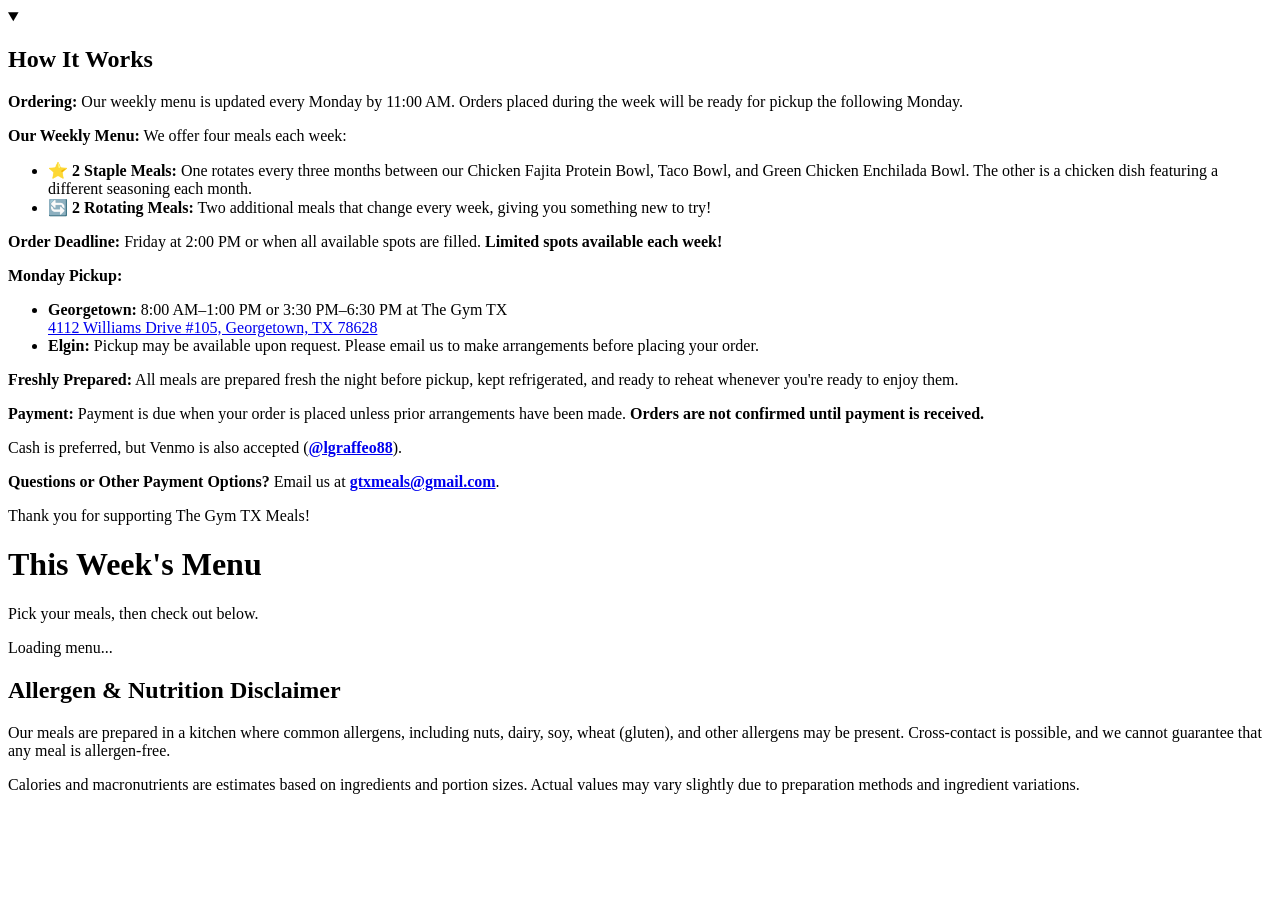
==== frontend/index.html @ 8b3946f6 "Extras & Sauces, the weekly menu in How It Works, and allergen disclaimers - Extras & Sauces: condim" ====
<!doctype html>
<html lang="en">
<head>
  <meta charset="utf-8" />
  <meta name="viewport" content="width=device-width, initial-scale=1" />
  <title>GTX Meals</title>
  <link rel="icon" href="data:," />
  <link rel="preconnect" href="https://fonts.googleapis.com" />
  <link href="https://fonts.googleapis.com/css2?family=Anton&family=Permanent+Marker&display=swap" rel="stylesheet" />
  <link rel="stylesheet" href="/css/style.css" />
</head>
<body>
  <header id="nav"></header>

  <main>
    <!-- Starts open; a customer who collapses it stays collapsed on that
         device (remembered in localStorage - see wireHowItWorks). -->
    <details class="card how-it-works" id="how-it-works" open>
      <summary><h2>How It Works</h2></summary>
      <p><strong>Ordering:</strong> Our weekly menu is updated every Monday by 11:00 AM. Orders placed during the week will be ready for pickup the following Monday.</p>
      <p><strong>Our Weekly Menu:</strong> We offer four meals each week:</p>
      <ul>
        <li><strong>⭐️ 2 Staple Meals:</strong> One rotates every three months between our Chicken Fajita Protein Bowl, Taco Bowl, and Green Chicken Enchilada Bowl. The other is a chicken dish featuring a different seasoning each month.</li>
        <li><strong>🔄 2 Rotating Meals:</strong> Two additional meals that change every week, giving you something new to try!</li>
      </ul>
      <p><strong>Order Deadline:</strong> Friday at 2:00 PM or when all available spots are filled. <strong>Limited spots available each week!</strong></p>
      <p><strong>Monday Pickup:</strong></p>
      <ul>
        <li>
          <strong>Georgetown:</strong> 8:00 AM&ndash;1:00 PM or 3:30 PM&ndash;6:30 PM at The Gym TX<br />
          <a id="pickup-directions" target="_blank" rel="noopener"
             href="https://www.google.com/maps/dir/?api=1&amp;destination=The+Gym+TX%2C+4112+Williams+Drive+%23105%2C+Georgetown+TX+78628">4112 Williams Drive #105, Georgetown, TX 78628</a>
        </li>
        <li><strong>Elgin:</strong> Pickup may be available upon request. Please email us to make arrangements before placing your order.</li>
      </ul>
      <p><strong>Freshly Prepared:</strong> All meals are prepared fresh the night before pickup, kept refrigerated, and ready to reheat whenever you're ready to enjoy them.</p>
      <p><strong>Payment:</strong> Payment is due when your order is placed unless prior arrangements have been made. <strong>Orders are not confirmed until payment is received.</strong></p>
      <p>Cash is preferred, but Venmo is also accepted (<a id="venmo-link" target="_blank" rel="noopener" href="https://venmo.com/u/lgraffeo88"><strong>@lgraffeo88</strong></a>).</p>
      <p><strong>Questions or Other Payment Options?</strong> Email us at <a id="contact-email-link" href="mailto:gtxmeals@gmail.com"><strong>gtxmeals@gmail.com</strong></a>.</p>
      <p>Thank you for supporting The Gym TX Meals!</p>
    </details>

    <h1>This Week's Menu</h1>
    <p class="muted" id="menu-intro">Pick your meals, then check out below.</p>
    <!-- Admin only: the flyer pages are where the admin sends the weekly or
         monthly menu to customers. Customers reach the monthly menu from
         the nav instead (see nav.js). -->
    <div id="admin-flyer-links" style="display:none;">
      <a class="button-link secondary" href="/menu-flyer.html?period=monthly">View this month's menu</a>
      <a class="button-link secondary" href="/menu-flyer.html?period=weekly">View this week's menu</a>
    </div>
    <p class="muted" id="ready-date-info" style="display:none;"></p>
    <p class="muted" id="login-prompt" style="display:none;"></p>
    <p class="muted" id="edit-notice" style="display:none;">Editing your previous order - update it below and place it again.</p>

    <!-- Above the menu so what's been ordered is always plainly visible;
         the checkout details stay below the menu (see #checkout-section). -->
    <section class="card order-summary" id="cart-section" style="display:none;">
      <h2>Your order</h2>
      <div id="cart-lines"></div>
      <div class="order-summary-footer">
        <strong>Total: <span id="cart-total">$0.00</span></strong>
        <a class="button-link" href="#checkout-section" id="checkout-jump">Check out</a>
      </div>
    </section>

    <!-- Shown instead of the menu while ordering is closed (Friday 4:00 PM
         to Monday 11:00 AM, or when the admin forces it closed). The open/
         closed decision comes from the API (GET /settings -> ordering). -->
    <section class="card ordering-closed" id="ordering-closed" style="display:none;">
      <svg class="ordering-closed-icon" viewBox="0 0 24 24" width="32" height="32" aria-hidden="true"
           fill="none" stroke="currentColor" stroke-width="1.6" stroke-linecap="round" stroke-linejoin="round">
        <rect x="3" y="4.5" width="15" height="14" rx="2" />
        <path d="M3 9h15M7.5 2.5v4M13.5 2.5v4" />
        <circle cx="17.5" cy="17.5" r="4.5" fill="var(--color-card)" />
        <path d="M17.5 15.5v2l1.4 1.2" />
      </svg>
      <h2>Ordering Is Currently Closed</h2>
      <p>Orders for this coming Monday's pickup are now closed.</p>
      <p>Our next menu opens for ordering <strong>Monday at 11:00 AM</strong>, with pickup the following Monday.</p>
      <p class="muted ordering-closed-hint">Want to see what's coming up? Take a look at our monthly menu!</p>
      <a class="button-link ordering-closed-button" id="view-monthly-menu" href="/menu-flyer.html?period=monthly">View Monthly Menu</a>
    </section>

    <div id="meals" class="meal-grid">
      <p class="muted">Loading menu...</p>
    </div>

    <!-- Condiments and other extras, bought by quantity on their own rather
         than as an option on one meal. Shown with the menu; hidden while
         ordering is closed or when there are none. -->
    <section class="card extras-section" id="extras-section" style="display:none;">
      <h2>Extras &amp; Sauces</h2>
      <p class="muted">Add extra sauces and condiments to your order.</p>
      <div id="extras-list"></div>
    </section>

    <section class="card" id="checkout-section" style="display:none;">
      <h2>Check out</h2>
      <div id="checkout-form">
        <!-- The name comes from the customer's profile and can't be changed
             per order (the API sets it from the profile too). -->
        <p class="checkout-customer" id="checkout-customer" style="display:none;">
          Ordering as <strong id="checkout-customer-name"></strong>
        </p>
        <p class="error" id="checkout-no-name" style="display:none;">
          Please <a href="/account.html">add your name on My Account</a> before placing an order.
        </p>

        <label for="contact-phone">Contact phone <span class="muted">(optional)</span></label>
        <input id="contact-phone" type="tel" inputmode="numeric" autocomplete="tel-national"
               placeholder="(___) ___-____" maxlength="14" />
        <p class="muted field-note">For this order only - your saved phone isn't changed.</p>

        <label for="pickup-name">Someone else picking up? <span class="muted">(optional)</span></label>
        <input id="pickup-name" type="text" placeholder="Their name" />
        <p class="muted field-note">Leave blank if you're picking it up yourself.</p>

        <p class="error" id="checkout-error" style="display:none;"></p>
        <div style="display:flex; gap:0.5rem;">
          <button id="checkout-button">Place order</button>
          <button type="button" class="secondary" id="cancel-order-button">Cancel</button>
        </div>
        <p class="muted" id="checkout-note">
          This is not a checkout - please arrange payment before or at pickup.
        </p>
        <p class="payment-warning" id="payment-warning">
          IMPORTANT: If payment is not received by Saturday morning and you have not made prior payment arrangements with us, your order will be canceled.
        </p>
      </div>
    </section>

    <section class="allergen-disclaimer" id="allergen-disclaimer">
      <h2>Allergen &amp; Nutrition Disclaimer</h2>
      <p>Our meals are prepared in a kitchen where common allergens, including nuts, dairy, soy, wheat (gluten), and other allergens may be present. Cross-contact is possible, and we cannot guarantee that any meal is allergen-free.</p>
      <p>Calories and macronutrients are estimates based on ingredients and portion sizes. Actual values may vary slightly due to preparation methods and ingredient variations.</p>
    </section>
  </main>

  <div id="toast" class="toast" role="status" aria-live="polite"></div>

  <script type="module">
    import { loadConfig } from "/js/config.js";
    import { apiRequest, formatPrice } from "/js/api.js";
    import { getValidSession, isAdmin } from "/js/cognito.js";
    import { renderNav } from "/js/nav.js";
    import { loginUrlWithReturnTo } from "/js/redirect.js";

    // How It Works: remember a customer's collapse/expand per device. Storage
    // can be unavailable (private mode, blocked site data), so every access is
    // guarded and the section just falls back to open.
    const HOW_IT_WORKS_KEY = "mealprep.howItWorksCollapsed";
    function wireHowItWorks() {
      const details = document.getElementById("how-it-works");
      try {
        if (localStorage.getItem(HOW_IT_WORKS_KEY) === "1") details.open = false;
      } catch {}
      details.addEventListener("toggle", () => {
        try {
          localStorage.setItem(HOW_IT_WORKS_KEY, details.open ? "0" : "1");
        } catch {}
      });
    }
    wireHowItWorks();
    import { addOnDetailFor, isAddOnOffered, computeUnitPriceCents, selectionsKey, formatMacros, formatPhone } from "/js/pricing.js";
    import { showToast } from "/js/toast.js";
    import { escapeHtml } from "/js/admin.js";

    renderNav();

    const cart = {}; // selectionsKey -> { meal, selectedAddOnIds, quantity }
    // Extras & sauces: extraId -> quantity (only those above 0).
    const extrasCart = {};
    let allAddOns = [];
    let orderableExtras = []; // available extras, alphabetical
    let loadedMeals = [];

    const contactPhoneInput = document.getElementById("contact-phone");
    contactPhoneInput.addEventListener("input", () => {
      contactPhoneInput.value = formatPhone(contactPhoneInput.value);
    });

    function renderCart() {
      const section = document.getElementById("cart-section");
      const checkoutSection = document.getElementById("checkout-section");
      const lines = document.getElementById("cart-lines");
      const entries = Object.entries(cart);
      const extraEntries = orderableExtras.filter((e) => extrasCart[e.extraId] > 0);

      if (entries.length === 0 && extraEntries.length === 0) {
        section.style.display = "none";
        checkoutSection.style.display = "none";
        return;
      }
      section.style.display = "block";
      checkoutSection.style.display = "block";

      let total = 0;
      lines.innerHTML = entries
        .map(([key, { meal, selectedAddOnIds, note, quantity }]) => {
          const unitPrice = computeUnitPriceCents(meal, allAddOns, selectedAddOnIds);
          total += unitPrice * quantity;
          const selectedAddOns = selectedAddOnIds.map((id) => allAddOns.find((a) => a.addOnId === id)).filter(Boolean);
          const addOnText = selectedAddOns
            .map((a) => {
              const macrosText = formatMacros(addOnDetailFor(meal, a).macros);
              return `<div class="muted" style="font-size:0.85rem;">${escapeHtml(a.name)}${macrosText ? ` - ${macrosText}` : ""}</div>`;
            })
            .join("");
          const noteText = note ? `<div class="muted" style="font-size:0.85rem;">Note: ${note}</div>` : "";
          return `<div class="cart-line-wrap" data-cart-key="${key}">
            <div class="cart-line">
              <span>${meal.name}</span>
              <div class="qty-control">
                <button type="button" class="secondary qty-minus">-</button>
                <input type="number" class="qty-input" name="qty-${key}" aria-label="Quantity for ${meal.name}" min="1" value="${quantity}" />
                <button type="button" class="secondary qty-plus">+</button>
              </div>
              <span>${formatPrice(unitPrice * quantity)}</span>
            </div>
            ${addOnText}
            ${noteText}
          </div>`;
        })
        .join("");
      lines.innerHTML += extraEntries
        .map((extra) => {
          const quantity = extrasCart[extra.extraId];
          total += extra.priceCents * quantity;
          return `<div class="cart-line-wrap cart-extra" data-extra-id="${escapeHtml(extra.extraId)}">
            <div class="cart-line">
              <span>${escapeHtml(extra.name)}</span>
              ${extraQuantityControl(extra, quantity)}
              <span>${formatPrice(extra.priceCents * quantity)}</span>
            </div>
          </div>`;
        })
        .join("");
      document.getElementById("cart-total").textContent = formatPrice(total);
      wireExtraQuantityControls(lines);

      lines.querySelectorAll(".cart-line-wrap:not(.cart-extra) .qty-minus").forEach((btn) => {
        btn.addEventListener("click", () => {
          const key = btn.closest(".cart-line-wrap").dataset.cartKey;
          setQuantity(key, cart[key].quantity - 1);
        });
      });
      lines.querySelectorAll(".cart-line-wrap:not(.cart-extra) .qty-plus").forEach((btn) => {
        btn.addEventListener("click", () => {
          const key = btn.closest(".cart-line-wrap").dataset.cartKey;
          setQuantity(key, cart[key].quantity + 1);
        });
      });
      lines.querySelectorAll(".cart-line-wrap:not(.cart-extra) .qty-input").forEach((input) => {
        input.addEventListener("change", () => {
          const key = input.closest(".cart-line-wrap").dataset.cartKey;
          setQuantity(key, parseInt(input.value, 10) || 0);
        });
      });
    }

    // The same - [n] + control in the Extras & Sauces section and the cart;
    // both change extrasCart and redraw both.
    function extraQuantityControl(extra, quantity, disabled = false) {
      const name = escapeHtml(extra.name);
      const off = disabled ? " disabled" : "";
      return `<div class="qty-control extra-qty" data-extra-id="${escapeHtml(extra.extraId)}">
        <button type="button" class="secondary extra-minus" aria-label="One fewer ${name}"${off}>-</button>
        <input type="number" class="qty-input extra-qty-input" aria-label="Quantity of ${name}" min="0" value="${quantity}"${off} />
        <button type="button" class="secondary extra-plus" aria-label="One more ${name}"${off}>+</button>
      </div>`;
    }

    function wireExtraQuantityControls(container) {
      container.querySelectorAll(".extra-qty").forEach((control) => {
        const extraId = control.dataset.extraId;
        const current = () => extrasCart[extraId] || 0;
        control.querySelector(".extra-minus").addEventListener("click", () => setExtraQuantity(extraId, current() - 1));
        control.querySelector(".extra-plus").addEventListener("click", () => setExtraQuantity(extraId, current() + 1));
        const input = control.querySelector(".extra-qty-input");
        input.addEventListener("change", () => setExtraQuantity(extraId, parseInt(input.value, 10) || 0));
      });
    }

    function setExtraQuantity(extraId, quantity) {
      if (quantity > 0) extrasCart[extraId] = quantity;
      else delete extrasCart[extraId];
      renderExtras();
      renderCart();
    }

    let extrasInteractive = false;
    function renderExtras() {
      const section = document.getElementById("extras-section");
      if (orderableExtras.length === 0) {
        section.style.display = "none";
        return;
      }
      section.style.display = "block";
      const list = document.getElementById("extras-list");
      list.innerHTML = orderableExtras
        .map((extra) => `
          <div class="extra-row">
            <span class="extra-name">${escapeHtml(extra.name)}</span>
            <span class="extra-price">${formatPrice(extra.priceCents)}</span>
            ${extraQuantityControl(extra, extrasCart[extra.extraId] || 0, !extrasInteractive)}
          </div>`)
        .join("");
      if (extrasInteractive) wireExtraQuantityControls(list);
    }

    function setQuantity(key, quantity) {
      if (quantity <= 0) {
        delete cart[key];
      } else {
        cart[key].quantity = quantity;
      }
      renderCart();
    }

    function addToCart(meal, selectedAddOnIds, note) {
      const key = selectionsKey(meal.mealId, selectedAddOnIds, note);
      if (!cart[key]) {
        cart[key] = { meal, selectedAddOnIds, note, quantity: 0 };
      }
      cart[key].quantity += 1;
      renderCart();
    }

    function setCartItem(meal, selectedAddOnIds, note, quantity) {
      const key = selectionsKey(meal.mealId, selectedAddOnIds, note);
      cart[key] = { meal, selectedAddOnIds, note, quantity };
      renderCart();
    }

    function applyEditCart() {
      const raw = sessionStorage.getItem("editOrderCart");
      if (!raw) return;
      sessionStorage.removeItem("editOrderCart");

      let data;
      try {
        data = JSON.parse(raw);
      } catch {
        return;
      }

      (data.items || []).forEach((item) => {
        const meal = loadedMeals.find((m) => m.mealId === item.mealId);
        if (!meal) return; // no longer on the menu - nothing to re-add
        setCartItem(meal, item.selectedAddOnIds || [], item.note || "", item.quantity || 1);
      });

      (data.extras || []).forEach(({ extraId, quantity }) => {
        // A hidden or deleted extra can't be ordered again.
        if (orderableExtras.some((e) => e.extraId === extraId) && quantity > 0) extrasCart[extraId] = quantity;
      });
      renderExtras();
      renderCart();

      const delivery = data.delivery || {};
      // Editing a previous order keeps that order's own phone and pickup
      // person rather than the profile's.
      if (delivery.phone) contactPhoneInput.value = formatPhone(delivery.phone);
      if (delivery.pickupName) document.getElementById("pickup-name").value = delivery.pickupName;

      document.getElementById("edit-notice").style.display = "block";
    }

    function cancelOrder() {
      Object.keys(cart).forEach((key) => delete cart[key]);
      Object.keys(extrasCart).forEach((id) => delete extrasCart[id]);
      document.getElementById("checkout-error").style.display = "none";
      renderExtras();
      renderCart();
    }

    function renderMacros(macros) {
      const text = formatMacros(macros);
      return `<p class="macros muted"${text ? "" : " hidden"}>${text}</p>`;
    }

    // One choice per meal: Regular or a single add-on (combinations like
    // "Large with Cauliflower Rice" are add-ons of their own). Under each
    // add-on: this meal's description for it, then the macros of the meal
    // with it. Choosing one also switches the macros line at the top of the
    // card to that version - see showAddOnChoice. Anyone can flip through
    // the options; only adding is restricted.
    function renderAddOnChoices(meal) {
      const visibleAddOns = allAddOns.filter((a) => a.available && isAddOnOffered(meal, a));
      if (visibleAddOns.length === 0) return "";
      const name = `addon-${meal.mealId}`;
      return `<div class="option-groups" role="radiogroup" aria-label="Options for ${escapeHtml(meal.name)}">
        <label class="option-choice">
          <input type="radio" class="addon-choice" name="${name}" value="" checked /> Regular
        </label>
        ${visibleAddOns
          .map((a) => {
            const { priceCents, description, macros } = addOnDetailFor(meal, a);
            const macrosText = formatMacros(macros); // HTML: numbers and &middot;s
            // The option's accessible name is just "Large (+$3.00)"; the two
            // lines under it are read as its description.
            const id = escapeHtml(`${name}-${a.addOnId}`);
            const describedBy = [description && `${id}-desc`, macrosText && `${id}-macros`].filter(Boolean).join(" ");
            return `
          <label class="option-choice">
            <input type="radio" class="addon-choice" name="${name}" value="${escapeHtml(a.addOnId)}"
                   aria-labelledby="${id}-name"${describedBy ? ` aria-describedby="${describedBy}"` : ""} />
            <span id="${id}-name">${escapeHtml(a.name)} (+${formatPrice(priceCents)})</span>
            ${description ? `<span class="muted addon-description" id="${id}-desc">${escapeHtml(description)}</span>` : ""}
            ${macrosText ? `<span class="muted addon-macros" id="${id}-macros">${macrosText}</span>` : ""}
          </label>`;
          })
          .join("")}
      </div>`;
    }

    function showAddOnChoice(cardEl, meal) {
      const chosen = cardEl.querySelector(".addon-choice:checked");
      const addOn = chosen && chosen.value ? allAddOns.find((a) => a.addOnId === chosen.value) : null;
      const macrosEl = cardEl.querySelector(".macros");
      // formatMacros returns HTML (numbers and &middot;s); the add-on name
      // is escaped.
      if (!addOn) {
        macrosEl.innerHTML = formatMacros(meal.macros);
      } else {
        const macrosText = formatMacros(addOnDetailFor(meal, addOn).macros);
        macrosEl.innerHTML = macrosText ? `${escapeHtml(addOn.name)}: ${macrosText}` : "";
      }
      macrosEl.hidden = !macrosEl.textContent;
    }

    function formatReadyDate(isoDate) {
      const [y, m, d] = isoDate.split("-").map(Number);
      return new Date(y, m - 1, d).toLocaleDateString(undefined, {
        weekday: "long",
        year: "numeric",
        month: "long",
        day: "numeric",
      });
    }

    async function loadMenu(config, loggedIn, admin, nextReadyDate, orderingClosed) {
      const container = document.getElementById("meals");
      const loginPrompt = document.getElementById("login-prompt");
      const interactive = loggedIn && !admin && !orderingClosed;

      if (admin) {
        loginPrompt.style.display = "block";
        loginPrompt.textContent =
          "Viewing as admin - read-only. This is just to check the menu looks right; orders are placed by customer accounts." +
          (orderingClosed ? " Ordering is closed right now, so customers see the closed message instead of this menu." : "");
      } else if (orderingClosed) {
        // Customers get the closed card in place of the menu.
        loginPrompt.style.display = "none";
        container.style.display = "none";
        document.getElementById("menu-intro").style.display = "none";
        document.getElementById("ordering-closed").style.display = "block";
        return;
      } else {
        loginPrompt.style.display = loggedIn ? "none" : "block";
        loginPrompt.innerHTML = loggedIn
          ? ""
          : `<a href="${loginUrlWithReturnTo()}">Log in or sign up</a> to pick meals and place an order.`;
      }

      try {
        const [{ meals }, { addOns }, { extras }] = await Promise.all([
          apiRequest(config.apiUrl, "/meals"),
          apiRequest(config.apiUrl, "/addons"),
          apiRequest(config.apiUrl, "/extras").catch(() => ({ extras: [] })),
        ]);
        allAddOns = addOns;
        orderableExtras = extras.filter((e) => e.available);
        extrasInteractive = interactive;

        // On the menu if it's always available, or its week-of date matches
        // the current ready date - a meal with neither (e.g. a future week's
        // meal, or one with no date set yet) stays hidden until it does.
        const available = meals.filter(
          (m) => m.available && (m.staple || (nextReadyDate && m.weekOf === nextReadyDate))
        );
        loadedMeals = available;
        if (available.length === 0) {
          container.innerHTML = `<p class="muted">No meals on the menu right now - check back soon.</p>`;
          return;
        }
        renderExtras();
        container.innerHTML = available
          .map(
            (meal) => `
          <div class="card meal-card" data-meal-id="${meal.mealId}">
            <h3>${meal.name}</h3>
            <p class="description">${meal.description || ""}</p>
            ${renderMacros(meal.macros)}
            <p class="price">${formatPrice(meal.priceCents)}</p>
            ${renderAddOnChoices(meal)}
            <label for="note-${meal.mealId}" class="muted" style="font-size:0.85rem; font-weight:normal;">Special requests</label>
            <input
              type="text" class="note-input" id="note-${meal.mealId}"
              placeholder="e.g. hold the cheese" maxlength="200"
              ${interactive ? "" : "disabled"}
            />
            <button class="add-to-order" data-meal-id="${meal.mealId}" ${interactive ? "" : "disabled"}>Add to order</button>
          </div>`
          )
          .join("");

        container.querySelectorAll(".meal-card").forEach((cardEl) => {
          const meal = available.find((m) => m.mealId === cardEl.dataset.mealId);
          cardEl.querySelectorAll(".addon-choice").forEach((radio) =>
            radio.addEventListener("change", () => showAddOnChoice(cardEl, meal))
          );
        });

        if (!interactive) return; // anonymous visitor or admin - nothing left to wire up

        container.querySelectorAll("button.add-to-order").forEach((btn) => {
          btn.addEventListener("click", () => {
            const cardEl = btn.closest(".meal-card");
            const meal = available.find((m) => m.mealId === btn.dataset.mealId);
            const chosen = cardEl.querySelector(".addon-choice:checked");
            const selectedAddOnIds = chosen && chosen.value ? [chosen.value] : [];
            const noteInput = cardEl.querySelector(".note-input");
            const note = noteInput.value.trim();
            addToCart(meal, selectedAddOnIds, note);
            const regular = cardEl.querySelector('.addon-choice[value=""]');
            if (regular) regular.checked = true;
            showAddOnChoice(cardEl, meal);
            noteInput.value = "";
            showToast(`${meal.name} added to your order`);
          });
        });
      } catch (err) {
        container.innerHTML = `<p class="error">Couldn't load the menu: ${err.message}</p>`;
      }
    }

    // No name on the profile: the API would refuse the order, so say how to
    // fix it up front and keep Place order disabled.
    function showCustomerName(name) {
      const hasName = !!(name && name.trim());
      document.getElementById("checkout-customer-name").textContent = hasName ? name : "";
      document.getElementById("checkout-customer").style.display = hasName ? "block" : "none";
      document.getElementById("checkout-no-name").style.display = hasName ? "none" : "block";
      document.getElementById("checkout-button").disabled = !hasName;
    }

    async function prefillFromProfile(config, session) {
      if (!session) return;
      try {
        const profile = await apiRequest(config.apiUrl, "/profile", { token: session.idToken });
        showCustomerName(profile.name);
        contactPhoneInput.value = formatPhone(profile.phone || "");
      } catch (err) {
        // Non-fatal - checkout still works, just without prefilled fields.
      }
    }

    async function placeOrder(config) {
      const errorEl = document.getElementById("checkout-error");
      errorEl.style.display = "none";

      const session = await getValidSession({ region: config.region, clientId: config.userPoolClientId });
      if (!session) {
        window.location.href = loginUrlWithReturnTo();
        return;
      }

      const items = Object.values(cart).map(({ meal, selectedAddOnIds, note, quantity }) => ({
        mealId: meal.mealId,
        quantity,
        selectedAddOnIds,
        note,
      }));

      const extras = Object.entries(extrasCart).map(([extraId, quantity]) => ({ extraId, quantity }));
      if (items.length === 0) {
        errorEl.textContent = "Please add at least one meal - extras and sauces are added to a meal order.";
        errorEl.style.display = "block";
        return;
      }

      const contactPhone = contactPhoneInput.value;
      const pickupName = document.getElementById("pickup-name").value.trim();
      const phoneDigits = contactPhone.replace(/\D/g, "").length;
      if (phoneDigits > 0 && phoneDigits !== 10) {
        errorEl.textContent = "Please enter a 10-digit contact phone number, or leave it blank.";
        errorEl.style.display = "block";
        contactPhoneInput.focus();
        return;
      }

      try {
        // Name isn't sent - the API takes it from the profile. Nothing is
        // saved back to the profile: the phone and pickup person belong to
        // this order only.
        await apiRequest(config.apiUrl, "/orders", {
          method: "POST",
          token: session.idToken,
          body: { items, extras, contactPhone, pickupName },
        });
        window.location.href = "/orders.html";
      } catch (err) {
        errorEl.textContent = err.message;
        errorEl.style.display = "block";
      }
    }

    loadConfig().then(async (config) => {
      const session = await getValidSession({ region: config.region, clientId: config.userPoolClientId });
      const admin = isAdmin(session);
      document.getElementById("admin-flyer-links").style.display = admin ? "block" : "none";
      const { nextReadyDate, ordering } = await apiRequest(config.apiUrl, "/settings").catch(() => ({ nextReadyDate: "" }));
      // If settings couldn't load, leave ordering open - the API still
      // refuses an order placed while it's actually closed.
      const orderingClosed = !!ordering && !ordering.open;

      const readyInfo = document.getElementById("ready-date-info");
      if (nextReadyDate && !(orderingClosed && !admin)) {
        readyInfo.style.display = "block";
        readyInfo.textContent = `Next ready date: ${formatReadyDate(nextReadyDate)}`;
      }

      await Promise.all([
        loadMenu(config, !!session, admin, nextReadyDate, orderingClosed),
        admin ? Promise.resolve() : prefillFromProfile(config, session),
      ]);
      if (!admin && !orderingClosed) {
        applyEditCart();
        document.getElementById("checkout-button").addEventListener("click", () => placeOrder(config));
        document.getElementById("cancel-order-button").addEventListener("click", cancelOrder);
      }
    });
  </script>
</body>
</html>
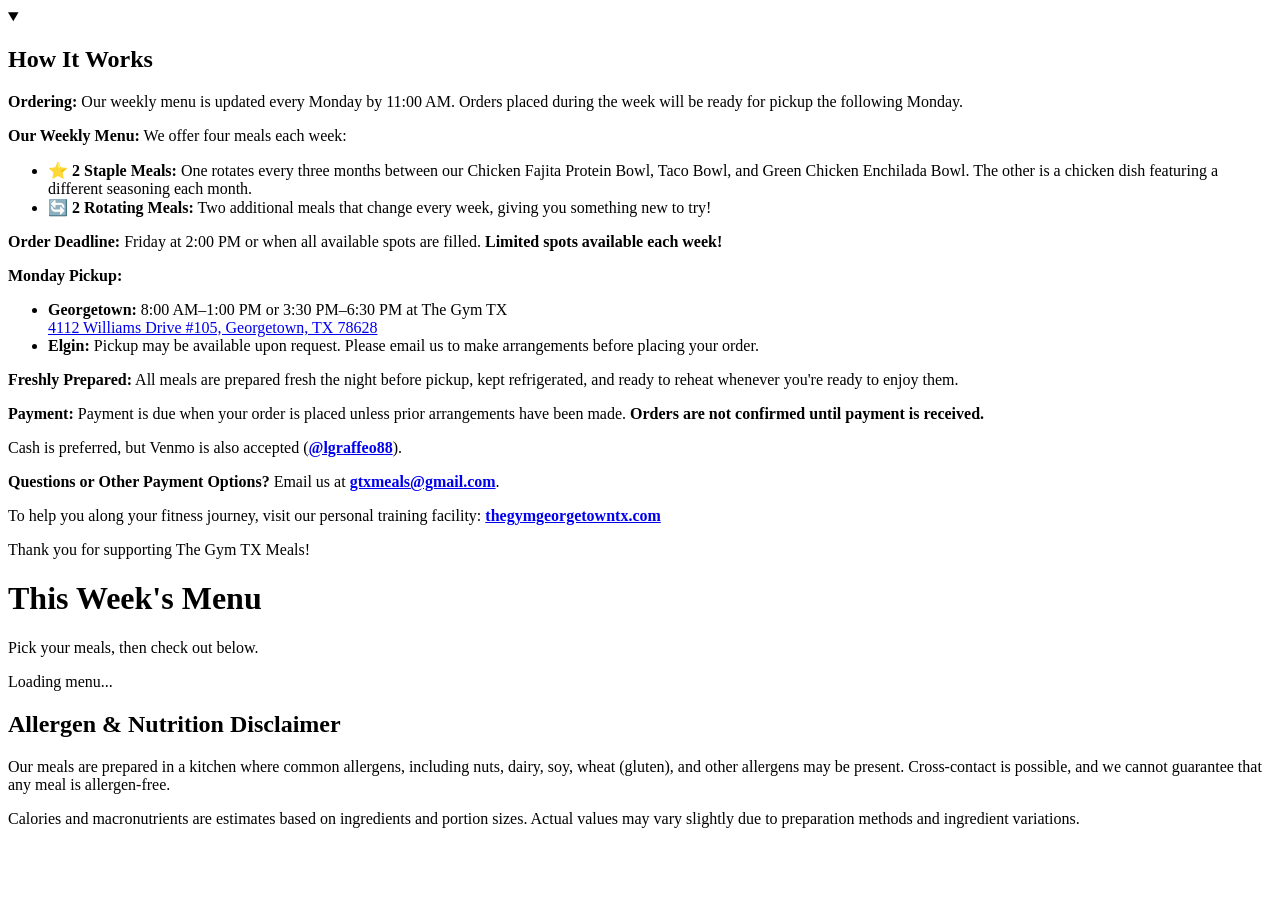
==== commit a31f1a24: "How It Works: link to The Gym TX personal training facility Co-Authored-By: Claude Opus 5.5 <noreply" ====
--- a/frontend/index.html
+++ b/frontend/index.html
@@ -37,6 +37,7 @@
       <p><strong>Payment:</strong> Payment is due when your order is placed unless prior arrangements have been made. <strong>Orders are not confirmed until payment is received.</strong></p>
       <p>Cash is preferred, but Venmo is also accepted (<a id="venmo-link" target="_blank" rel="noopener" href="https://venmo.com/u/lgraffeo88"><strong>@lgraffeo88</strong></a>).</p>
       <p><strong>Questions or Other Payment Options?</strong> Email us at <a id="contact-email-link" href="mailto:gtxmeals@gmail.com"><strong>gtxmeals@gmail.com</strong></a>.</p>
+      <p>To help you along your fitness journey, visit our personal training facility: <a id="gym-link" target="_blank" rel="noopener" href="https://thegymgeorgetowntx.com"><strong>thegymgeorgetowntx.com</strong></a></p>
       <p>Thank you for supporting The Gym TX Meals!</p>
     </details>
 
@@ -375,6 +376,14 @@
       renderCart();
     }
 
+    // ⭐️ staple meals (always on the menu) and 🔄 rotating ones (this week
+    // only), as described in How It Works - from the meal's Staple setting,
+    // so meal names don't need the icons typed in.
+    function mealMarker(meal) {
+      const [icon, label] = meal.staple ? ["⭐️", "Staple meal"] : ["🔄", "Rotating meal"];
+      return `<span class="meal-marker" role="img" aria-label="${label}" title="${label}">${icon}</span> `;
+    }
+
     function renderMacros(macros) {
       const text = formatMacros(macros);
       return `<p class="macros muted"${text ? "" : " hidden"}>${text}</p>`;
@@ -490,7 +499,7 @@
           .map(
             (meal) => `
           <div class="card meal-card" data-meal-id="${meal.mealId}">
-            <h3>${meal.name}</h3>
+            <h3>${mealMarker(meal)}${meal.name}</h3>
             <p class="description">${meal.description || ""}</p>
             ${renderMacros(meal.macros)}
             <p class="price">${formatPrice(meal.priceCents)}</p>
